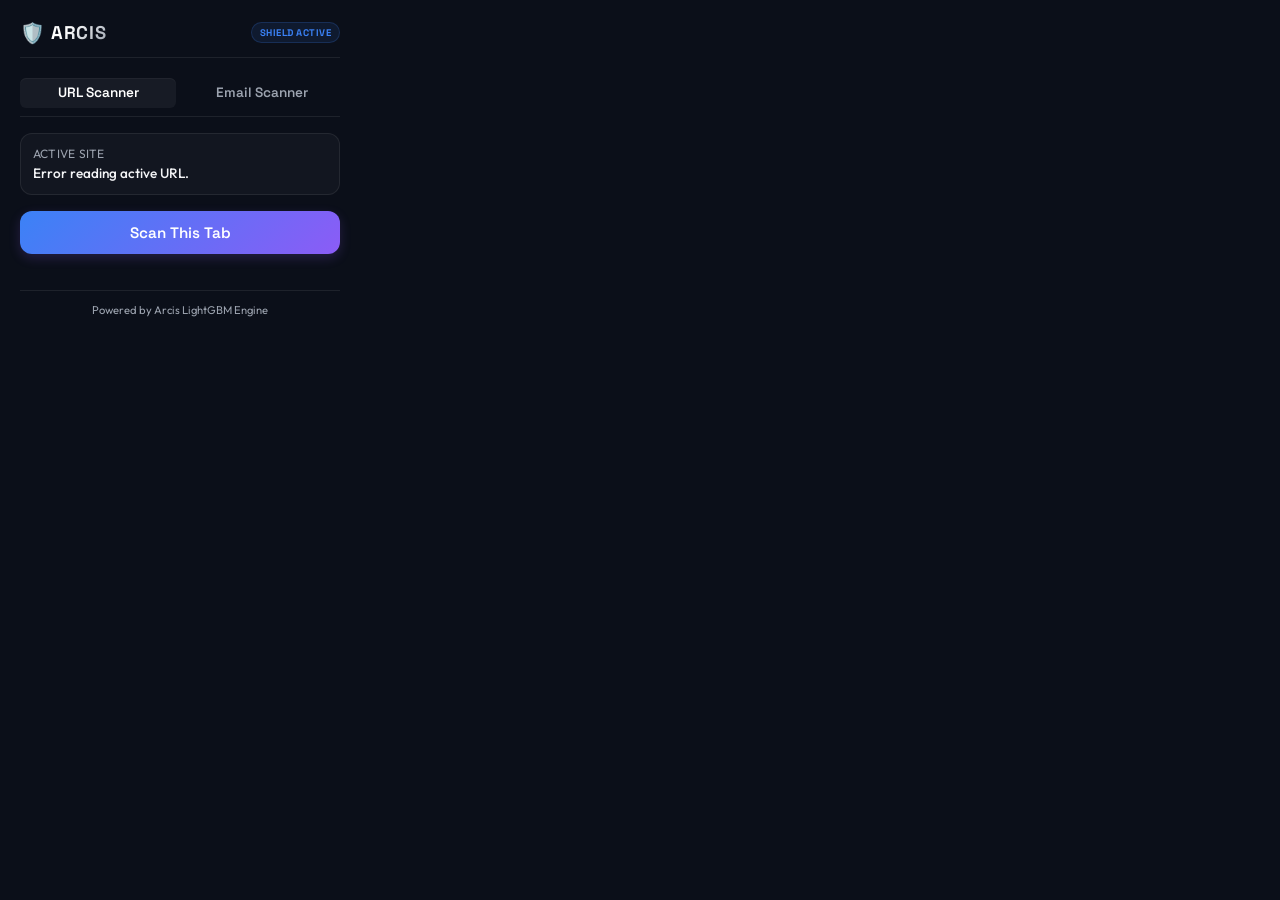
==== extension/popup.html @ 147f78bf "feat: add email scanner tab and UI components to popup extension" ====
<!DOCTYPE html>
<html lang="en">
<head>
    <meta charset="UTF-8">
    <meta name="viewport" content="width=device-width, initial-scale=1.0">
    <title>Arcis Phishing Shield</title>
    <link href="https://fonts.googleapis.com/css2?family=Outfit:wght@400;500;600;700&family=Space+Grotesk:wght@500;700&display=swap" rel="stylesheet">
    <link rel="stylesheet" href="popup.css">
</head>
<body>
    <div class="popup-container">
        <header>
            <div class="logo-container">
                <span class="logo-icon">🛡️</span>
                <span class="logo-text">ARCIS</span>
            </div>
            <span class="shield-badge">SHIELD ACTIVE</span>
        </header>

        <div class="tabs-nav">
            <button class="tab-btn active" data-tab="url-tab">URL Scanner</button>
            <button class="tab-btn" data-tab="email-tab">Email Scanner</button>
        </div>

        <main>
            <!-- URL Scanner Panel -->
            <div id="url-tab" class="tab-pane">
                <div class="current-site-box">
                    <div class="site-label">Active Site</div>
                    <div id="active-url" class="site-url">Detecting URL...</div>
                </div>

                <button id="scan-btn" class="scan-button">Scan This Tab</button>

                <!-- Loading State -->
                <div id="loading-state" class="state-container hidden">
                    <div class="spinner"></div>
                    <p>Analyzing registry records & structures...</p>
                </div>

                <!-- Result State -->
                <div id="result-state" class="state-container hidden">
                    <div class="score-card">
                        <div id="risk-score" class="score-number">0%</div>
                        <div class="score-label">PHISHING RISK</div>
                    </div>
                    
                    <div id="status-alert" class="status-banner">SAFE</div>
                    
                    <div class="verdict-card">
                        <h3>Technical Findings:</h3>
                        <ul id="findings-list">
                            <!-- Key reasons populated here -->
                        </ul>
                    </div>
                </div>
            </div>

            <!-- Email Scanner Panel -->
            <div id="email-tab" class="tab-pane hidden">
                <form id="email-form" class="email-scan-form">
                    <div class="form-group">
                        <label for="email-sender">Sender Address</label>
                        <input type="email" id="email-sender" placeholder="e.g. billing@paypal-verify.com" required autocomplete="off">
                    </div>
                    <div class="form-group">
                        <label for="email-subject">Subject</label>
                        <input type="text" id="email-subject" placeholder="e.g. Action Required: Verification" autocomplete="off">
                    </div>
                    <div class="form-group">
                        <label for="email-body">Body Preview</label>
                        <textarea id="email-body" rows="2" placeholder="e.g. Please click the link to verify your account..."></textarea>
                    </div>
                    <div class="auth-grid">
                        <div class="form-group">
                            <label for="email-spf">SPF</label>
                            <select id="email-spf">
                                <option value="none">None</option>
                                <option value="pass">Pass</option>
                                <option value="fail">Fail</option>
                            </select>
                        </div>
                        <div class="form-group">
                            <label for="email-dkim">DKIM</label>
                            <select id="email-dkim">
                                <option value="none">None</option>
                                <option value="pass">Pass</option>
                                <option value="fail">Fail</option>
                            </select>
                        </div>
                        <div class="form-group">
                            <label for="email-dmarc">DMARC</label>
                            <select id="email-dmarc">
                                <option value="none">None</option>
                                <option value="pass">Pass</option>
                                <option value="fail">Fail</option>
                            </select>
                        </div>
                    </div>
                    <button type="submit" id="email-scan-btn" class="scan-button">Scan Sender Email</button>
                </form>

                <!-- Loading State for Email -->
                <div id="email-loading-state" class="state-container hidden">
                    <div class="spinner"></div>
                    <p>Verifying headers & DNS metrics...</p>
                </div>

                <!-- Result State for Email -->
                <div id="email-result-state" class="state-container hidden">
                    <div class="score-card">
                        <div id="email-risk-score" class="score-number">0%</div>
                        <div class="score-label">SENDER RISK</div>
                    </div>
                    
                    <div id="email-status-alert" class="status-banner">SAFE</div>
                    
                    <div class="verdict-card">
                        <h3>Verdict Details:</h3>
                        <ul id="email-findings-list">
                            <!-- Key findings populated here -->
                        </ul>
                    </div>
                </div>
            </div>
        </main>
        
        <footer>
            <span>Powered by Arcis LightGBM Engine</span>
        </footer>
    </div>

    <script src="popup.js"></script>
</body>
</html>
---- extension/popup.css ----
:root {
    --bg-color: #0b0f19;
    --card-bg: rgba(255, 255, 255, 0.03);
    --border-color: rgba(255, 255, 255, 0.08);
    --text-primary: #f3f4f6;
    --text-secondary: #9ca3af;
    --accent-blue: #3b82f6;
    --accent-purple: #8b5cf6;
    
    --color-safe: #10b981;
    --color-warn: #f59e0b;
    --color-danger: #ef4444;
}

* {
    box-sizing: border-box;
    margin: 0;
    padding: 0;
}

body {
    width: 360px;
    background-color: var(--bg-color);
    color: var(--text-primary);
    font-family: 'Outfit', sans-serif;
    padding: 1.25rem;
    overflow-x: hidden;
}

/* Header */
header {
    display: flex;
    justify-content: space-between;
    align-items: center;
    margin-bottom: 1.25rem;
    padding-bottom: 0.75rem;
    border-bottom: 1px solid var(--border-color);
}

.logo-container {
    display: flex;
    align-items: center;
    gap: 0.35rem;
}

.logo-icon {
    font-size: 1.25rem;
}

.logo-text {
    font-family: 'Space Grotesk', sans-serif;
    font-weight: 700;
    font-size: 1.15rem;
    letter-spacing: 0.05em;
    background: linear-gradient(135deg, #fff 30%, var(--text-secondary) 100%);
    -webkit-background-clip: text;
    -webkit-text-fill-color: transparent;
}

.shield-badge {
    font-family: 'Space Grotesk', sans-serif;
    font-size: 0.6rem;
    font-weight: 700;
    color: var(--accent-blue);
    background: rgba(59, 130, 246, 0.1);
    padding: 0.2rem 0.5rem;
    border-radius: 50px;
    border: 1px solid rgba(59, 130, 246, 0.2);
    letter-spacing: 0.05em;
}

/* Current Site */
.current-site-box {
    background: var(--card-bg);
    border: 1px solid var(--border-color);
    border-radius: 12px;
    padding: 0.75rem;
    margin-bottom: 1rem;
}

.site-label {
    font-size: 0.75rem;
    color: var(--text-secondary);
    text-transform: uppercase;
    margin-bottom: 0.2rem;
    letter-spacing: 0.02em;
}

.site-url {
    font-size: 0.85rem;
    font-weight: 500;
    word-break: break-all;
    max-height: 40px;
    overflow: hidden;
    text-overflow: ellipsis;
    display: -webkit-box;
    -webkit-line-clamp: 2;
    -webkit-box-orient: vertical;
}

/* Button */
.scan-button {
    width: 100%;
    background: linear-gradient(135deg, var(--accent-blue) 0%, var(--accent-purple) 100%);
    border: none;
    outline: none;
    color: white;
    font-family: 'Space Grotesk', sans-serif;
    font-weight: 600;
    font-size: 0.95rem;
    padding: 0.75rem;
    border-radius: 12px;
    cursor: pointer;
    transition: transform 0.2s, opacity 0.2s;
    box-shadow: 0 4px 12px rgba(139, 92, 246, 0.2);
    margin-bottom: 1rem;
}

.scan-button:hover {
    opacity: 0.95;
}

.scan-button:active {
    transform: scale(0.98);
}

/* States */
.state-container {
    display: flex;
    flex-direction: column;
    align-items: center;
    gap: 0.75rem;
    padding: 0.5rem 0;
    animation: fadeIn 0.3s ease-out;
}

.hidden {
    display: none !important;
}

/* Loading Spinner */
.spinner {
    width: 24px;
    height: 24px;
    border: 3px solid rgba(255,255,255,0.1);
    border-radius: 50%;
    border-top-color: var(--accent-blue);
    animation: spin 1s linear infinite;
}

#loading-state p {
    font-size: 0.8rem;
    color: var(--text-secondary);
}

/* Score Card */
.score-card {
    text-align: center;
}

.score-number {
    font-family: 'Space Grotesk', sans-serif;
    font-size: 2.25rem;
    font-weight: 700;
    line-height: 1;
}

.score-label {
    font-size: 0.65rem;
    color: var(--text-secondary);
    letter-spacing: 0.1em;
    margin-top: 0.2rem;
}

/* Status Alert Banner */
.status-banner {
    width: 100%;
    text-align: center;
    font-weight: 700;
    font-size: 0.85rem;
    padding: 0.4rem;
    border-radius: 8px;
    letter-spacing: 0.05em;
}

/* Findings Card */
.verdict-card {
    background: rgba(255, 255, 255, 0.02);
    border: 1px solid var(--border-color);
    border-radius: 12px;
    padding: 0.75rem;
    width: 100%;
    text-align: left;
}

.verdict-card h3 {
    font-size: 0.8rem;
    color: var(--text-secondary);
    margin-bottom: 0.5rem;
    text-transform: uppercase;
}

#findings-list {
    list-style: none;
    display: flex;
    flex-direction: column;
    gap: 0.5rem;
}

#findings-list li {
    font-size: 0.8rem;
    line-height: 1.35;
    position: relative;
    padding-left: 0.85rem;
}

#findings-list li::before {
    content: "•";
    position: absolute;
    left: 0;
    color: var(--accent-purple);
}

/* Footer */
footer {
    text-align: center;
    font-size: 0.7rem;
    color: var(--text-secondary);
    margin-top: 1.25rem;
    padding-top: 0.75rem;
    border-top: 1px solid var(--border-color);
}

@keyframes spin {
    to { transform: rotate(360deg); }
}

@keyframes fadeIn {
    from { opacity: 0; transform: translateY(5px); }
    to { opacity: 1; transform: translateY(0); }
}

/* Tabs Navigation */
.tabs-nav {
    display: flex;
    gap: 0.5rem;
    margin-bottom: 1rem;
    border-bottom: 1px solid var(--border-color);
    padding-bottom: 0.5rem;
}

.tab-btn {
    flex: 1;
    background: transparent;
    border: none;
    outline: none;
    color: var(--text-secondary);
    font-family: 'Space Grotesk', sans-serif;
    font-size: 0.85rem;
    font-weight: 600;
    padding: 0.4rem;
    cursor: pointer;
    border-radius: 6px;
    transition: all 0.2s;
}

.tab-btn.active {
    color: white;
    background: rgba(255, 255, 255, 0.05);
    box-shadow: inset 0 1px 1px rgba(255, 255, 255, 0.05);
}

.tab-pane {
    animation: fadeIn 0.3s ease-out;
}

/* Email Scanner Form */
.email-scan-form {
    display: flex;
    flex-direction: column;
    gap: 0.75rem;
    margin-bottom: 1rem;
}

.form-group {
    display: flex;
    flex-direction: column;
    gap: 0.25rem;
    text-align: left;
}

.form-group label {
    font-size: 0.75rem;
    color: var(--text-secondary);
    font-weight: 500;
}

.form-group input, .form-group textarea, .form-group select {
    background: rgba(255, 255, 255, 0.02);
    border: 1px solid var(--border-color);
    border-radius: 8px;
    color: white;
    font-family: inherit;
    font-size: 0.8rem;
    padding: 0.45rem 0.6rem;
    outline: none;
    transition: border-color 0.2s;
}

.form-group input:focus, .form-group textarea:focus, .form-group select:focus {
    border-color: var(--accent-purple);
}

.form-group textarea {
    resize: none;
}

.auth-grid {
    display: grid;
    grid-template-columns: repeat(3, 1fr);
    gap: 0.5rem;
}

#email-findings-list {
    list-style: none;
    display: flex;
    flex-direction: column;
    gap: 0.5rem;
}

#email-findings-list li {
    font-size: 0.8rem;
    line-height: 1.35;
    position: relative;
    padding-left: 0.85rem;
}

#email-findings-list li::before {
    content: "•";
    position: absolute;
    left: 0;
    color: var(--accent-purple);
}
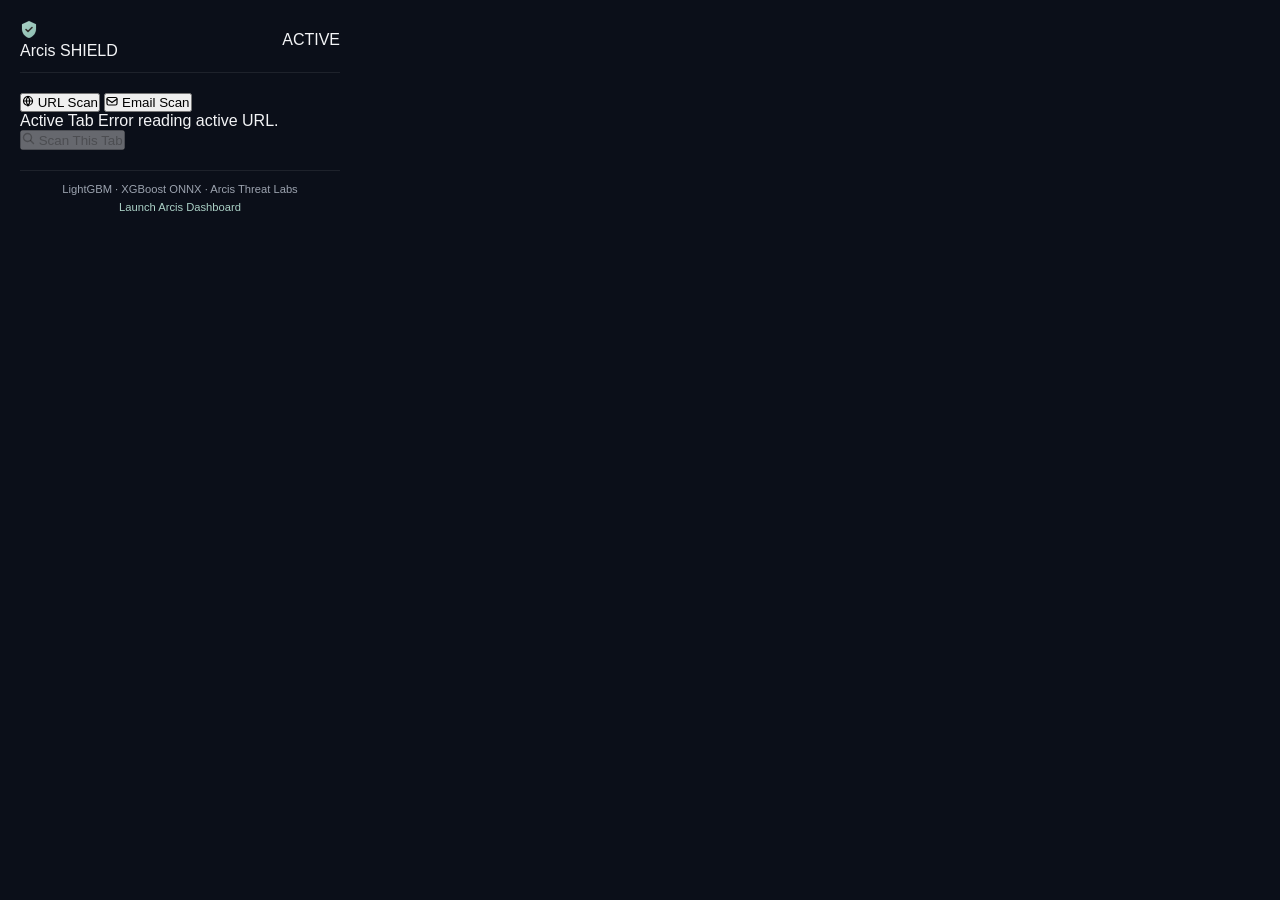
==== commit 9f77c9ee: "feat: migrate email analysis to background script for CSP bypass and serve frontend via backend stat" ====
--- a/extension/popup.html
+++ b/extension/popup.html
@@ -3,133 +3,189 @@
 <head>
     <meta charset="UTF-8">
     <meta name="viewport" content="width=device-width, initial-scale=1.0">
-    <title>Arcis Phishing Shield</title>
-    <link href="https://fonts.googleapis.com/css2?family=Outfit:wght@400;500;600;700&family=Space+Grotesk:wght@500;700&display=swap" rel="stylesheet">
+    <title>Arcis Shield</title>
+    <link rel="preconnect" href="https://fonts.googleapis.com">
+    <link rel="preconnect" href="https://fonts.gstatic.com" crossorigin>
+    <link href="https://fonts.googleapis.com/css2?family=Inter:wght@400;500;600;700&family=JetBrains+Mono:wght@500;600&display=swap" rel="stylesheet">
     <link rel="stylesheet" href="popup.css">
 </head>
 <body>
-    <div class="popup-container">
-        <header>
-            <div class="logo-container">
-                <span class="logo-icon">🛡️</span>
-                <span class="logo-text">ARCIS</span>
+<div class="popup">
+
+    <!-- Header -->
+    <header class="p-header">
+        <div class="p-brand">
+            <div class="p-logo" aria-hidden="true">
+                <svg width="18" height="18" viewBox="0 0 18 18" fill="none">
+                    <path d="M9 1L2 4.25V9C2 13.15 5.1 17.05 9 18C12.9 17.05 16 13.15 16 9V4.25L9 1Z"
+                          fill="url(#ps-g)" stroke="rgba(171,209,198,0.25)" stroke-width="0.5"/>
+                    <path d="M6 9.5L8 11.5L12 7.5" stroke="#312F2C" stroke-width="1.6"
+                          stroke-linecap="round" stroke-linejoin="round"/>
+                    <defs>
+                        <linearGradient id="ps-g" x1="2" y1="1" x2="16" y2="18" gradientUnits="userSpaceOnUse">
+                            <stop offset="0%" stop-color="#ABD1C6"/>
+                            <stop offset="100%" stop-color="#8bbcb0"/>
+                        </linearGradient>
+                    </defs>
+                </svg>
             </div>
-            <span class="shield-badge">SHIELD ACTIVE</span>
-        </header>
+            <span class="p-brand__name">Arcis</span>
+            <span class="p-brand__badge">SHIELD</span>
+        </div>
+        <div class="p-node" role="status">
+            <span class="p-node__dot" aria-hidden="true"></span>
+            <span class="p-node__label">ACTIVE</span>
+        </div>
+    </header>
 
-        <div class="tabs-nav">
-            <button class="tab-btn active" data-tab="url-tab">URL Scanner</button>
-            <button class="tab-btn" data-tab="email-tab">Email Scanner</button>
-        </div>
+    <!-- Tabs -->
+    <div class="p-tabs" role="tablist">
+        <button class="p-tab p-tab--active" data-tab="url-tab" role="tab" aria-selected="true" type="button">
+            <svg width="12" height="12" viewBox="0 0 12 12" fill="none" aria-hidden="true">
+                <circle cx="6" cy="6" r="4.5" stroke="currentColor" stroke-width="1.2"/>
+                <path d="M1.5 6h9M6 1.5c-1 1.4-1.7 2.9-1.7 4.5s.7 3.1 1.7 4.5M6 1.5c1 1.4 1.7 2.9 1.7 4.5S7 9.6 6 11" stroke="currentColor" stroke-width="1.2" stroke-linecap="round"/>
+            </svg>
+            URL Scan
+        </button>
+        <button class="p-tab" data-tab="email-tab" role="tab" aria-selected="false" type="button">
+            <svg width="12" height="12" viewBox="0 0 12 12" fill="none" aria-hidden="true">
+                <rect x="1" y="2.5" width="10" height="7.5" rx="1.5" stroke="currentColor" stroke-width="1.2"/>
+                <path d="M1 4l5 3.5L11 4" stroke="currentColor" stroke-width="1.2" stroke-linecap="round"/>
+            </svg>
+            Email Scan
+        </button>
+    </div>
 
-        <main>
-            <!-- URL Scanner Panel -->
-            <div id="url-tab" class="tab-pane">
-                <div class="current-site-box">
-                    <div class="site-label">Active Site</div>
-                    <div id="active-url" class="site-url">Detecting URL...</div>
+    <main class="p-main">
+
+        <!-- URL TAB -->
+        <div id="url-tab" class="p-pane" role="tabpanel">
+
+            <div class="site-row">
+                <span class="site-row__label">Active Tab</span>
+                <span id="active-url" class="site-row__url">Detecting…</span>
+            </div>
+
+            <button id="scan-btn" class="p-btn" type="button">
+                <svg width="13" height="13" viewBox="0 0 13 13" fill="none" aria-hidden="true">
+                    <circle cx="5.5" cy="5.5" r="4" stroke="currentColor" stroke-width="1.4"/>
+                    <path d="M8.5 8.5L11.5 11.5" stroke="currentColor" stroke-width="1.4" stroke-linecap="round"/>
+                </svg>
+                Scan This Tab
+            </button>
+
+            <div id="loading-state" class="p-loading hidden" aria-live="polite">
+                <div class="p-spinner" aria-hidden="true"></div>
+                <span>Analyzing URL…</span>
+            </div>
+
+            <div id="result-state" class="p-result hidden" aria-live="polite">
+                <div class="p-score">
+                    <span id="risk-score" class="p-score__pct">0%</span>
+                    <span class="p-score__label">Phishing Risk</span>
                 </div>
-
-                <button id="scan-btn" class="scan-button">Scan This Tab</button>
-
-                <!-- Loading State -->
-                <div id="loading-state" class="state-container hidden">
-                    <div class="spinner"></div>
-                    <p>Analyzing registry records & structures...</p>
+                <div id="status-alert" class="p-verdict-pill">
+                    <svg width="10" height="10" viewBox="0 0 10 10" fill="none" aria-hidden="true">
+                        <path d="M2 5.5L4 7.5L8 3.5" stroke="currentColor" stroke-width="1.5" stroke-linecap="round" stroke-linejoin="round"/>
+                    </svg>
+                    SAFE
                 </div>
-
-                <!-- Result State -->
-                <div id="result-state" class="state-container hidden">
-                    <div class="score-card">
-                        <div id="risk-score" class="score-number">0%</div>
-                        <div class="score-label">PHISHING RISK</div>
-                    </div>
-                    
-                    <div id="status-alert" class="status-banner">SAFE</div>
-                    
-                    <div class="verdict-card">
-                        <h3>Technical Findings:</h3>
-                        <ul id="findings-list">
-                            <!-- Key reasons populated here -->
-                        </ul>
-                    </div>
+                <div class="p-findings">
+                    <span class="p-findings__title">Findings</span>
+                    <ul id="findings-list" class="p-findings__list"></ul>
                 </div>
             </div>
 
-            <!-- Email Scanner Panel -->
-            <div id="email-tab" class="tab-pane hidden">
-                <form id="email-form" class="email-scan-form">
-                    <div class="form-group">
-                        <label for="email-sender">Sender Address</label>
-                        <input type="email" id="email-sender" placeholder="e.g. billing@paypal-verify.com" required autocomplete="off">
+        </div>
+
+        <!-- EMAIL TAB -->
+        <div id="email-tab" class="p-pane hidden" role="tabpanel">
+
+            <form id="email-form" class="p-form" novalidate>
+                <div class="p-field">
+                    <label class="p-field__label" for="email-sender">Sender</label>
+                    <input type="email" id="email-sender" class="p-field__input"
+                           placeholder="billing@paypal-verify.com" autocomplete="off" required>
+                </div>
+                <div class="p-field">
+                    <label class="p-field__label" for="email-subject">Subject</label>
+                    <input type="text" id="email-subject" class="p-field__input"
+                           placeholder="Action Required: Verification" autocomplete="off">
+                </div>
+                <div class="p-field">
+                    <label class="p-field__label" for="email-body">Body Preview</label>
+                    <textarea id="email-body" class="p-field__textarea" rows="2"
+                              placeholder="Please click the link to verify your account…"></textarea>
+                </div>
+                <div class="p-auth-grid">
+                    <div class="p-field">
+                        <label class="p-field__label" for="email-spf">SPF</label>
+                        <select id="email-spf" class="p-field__select">
+                            <option value="none">None</option>
+                            <option value="pass">Pass</option>
+                            <option value="fail">Fail</option>
+                        </select>
                     </div>
-                    <div class="form-group">
-                        <label for="email-subject">Subject</label>
-                        <input type="text" id="email-subject" placeholder="e.g. Action Required: Verification" autocomplete="off">
+                    <div class="p-field">
+                        <label class="p-field__label" for="email-dkim">DKIM</label>
+                        <select id="email-dkim" class="p-field__select">
+                            <option value="none">None</option>
+                            <option value="pass">Pass</option>
+                            <option value="fail">Fail</option>
+                        </select>
                     </div>
-                    <div class="form-group">
-                        <label for="email-body">Body Preview</label>
-                        <textarea id="email-body" rows="2" placeholder="e.g. Please click the link to verify your account..."></textarea>
-                    </div>
-                    <div class="auth-grid">
-                        <div class="form-group">
-                            <label for="email-spf">SPF</label>
-                            <select id="email-spf">
-                                <option value="none">None</option>
-                                <option value="pass">Pass</option>
-                                <option value="fail">Fail</option>
-                            </select>
-                        </div>
-                        <div class="form-group">
-                            <label for="email-dkim">DKIM</label>
-                            <select id="email-dkim">
-                                <option value="none">None</option>
-                                <option value="pass">Pass</option>
-                                <option value="fail">Fail</option>
-                            </select>
-                        </div>
-                        <div class="form-group">
-                            <label for="email-dmarc">DMARC</label>
-                            <select id="email-dmarc">
-                                <option value="none">None</option>
-                                <option value="pass">Pass</option>
-                                <option value="fail">Fail</option>
-                            </select>
-                        </div>
-                    </div>
-                    <button type="submit" id="email-scan-btn" class="scan-button">Scan Sender Email</button>
-                </form>
-
-                <!-- Loading State for Email -->
-                <div id="email-loading-state" class="state-container hidden">
-                    <div class="spinner"></div>
-                    <p>Verifying headers & DNS metrics...</p>
-                </div>
-
-                <!-- Result State for Email -->
-                <div id="email-result-state" class="state-container hidden">
-                    <div class="score-card">
-                        <div id="email-risk-score" class="score-number">0%</div>
-                        <div class="score-label">SENDER RISK</div>
-                    </div>
-                    
-                    <div id="email-status-alert" class="status-banner">SAFE</div>
-                    
-                    <div class="verdict-card">
-                        <h3>Verdict Details:</h3>
-                        <ul id="email-findings-list">
-                            <!-- Key findings populated here -->
-                        </ul>
+                    <div class="p-field">
+                        <label class="p-field__label" for="email-dmarc">DMARC</label>
+                        <select id="email-dmarc" class="p-field__select">
+                            <option value="none">None</option>
+                            <option value="pass">Pass</option>
+                            <option value="fail">Fail</option>
+                        </select>
                     </div>
                 </div>
+                <button type="submit" id="email-scan-btn" class="p-btn">
+                    <svg width="13" height="13" viewBox="0 0 13 13" fill="none" aria-hidden="true">
+                        <rect x="1" y="2.5" width="11" height="8.5" rx="1.5" stroke="currentColor" stroke-width="1.4"/>
+                        <path d="M1 5l5.5 3.5L12 5" stroke="currentColor" stroke-width="1.4" stroke-linecap="round"/>
+                    </svg>
+                    Verify Sender
+                </button>
+            </form>
+
+            <div id="email-loading-state" class="p-loading hidden" aria-live="polite">
+                <div class="p-spinner" aria-hidden="true"></div>
+                <span>Verifying sender…</span>
             </div>
-        </main>
-        
-        <footer>
-            <span>Powered by Arcis LightGBM Engine</span>
-        </footer>
-    </div>
 
-    <script src="popup.js"></script>
+            <div id="email-result-state" class="p-result hidden" aria-live="polite">
+                <div class="p-score">
+                    <span id="email-risk-score" class="p-score__pct">0%</span>
+                    <span class="p-score__label">Sender Risk</span>
+                </div>
+                <div id="email-status-alert" class="p-verdict-pill">
+                    <svg width="10" height="10" viewBox="0 0 10 10" fill="none" aria-hidden="true">
+                        <path d="M2 5.5L4 7.5L8 3.5" stroke="currentColor" stroke-width="1.5" stroke-linecap="round" stroke-linejoin="round"/>
+                    </svg>
+                    SAFE SENDER
+                </div>
+                <div class="p-findings">
+                    <span class="p-findings__title">Risk Signals</span>
+                    <ul id="email-findings-list" class="p-findings__list"></ul>
+                </div>
+            </div>
+
+        </div>
+
+    </main>
+
+    <footer class="p-footer">
+        LightGBM · XGBoost ONNX · Arcis Threat Labs
+        <div style="margin-top: 6px;">
+            <a href="http://localhost:5001" target="_blank" style="color: #ABD1C6; text-decoration: none; font-weight: 500;">Launch Arcis Dashboard</a>
+        </div>
+    </footer>
+
+</div>
+<script src="popup.js"></script>
 </body>
 </html>
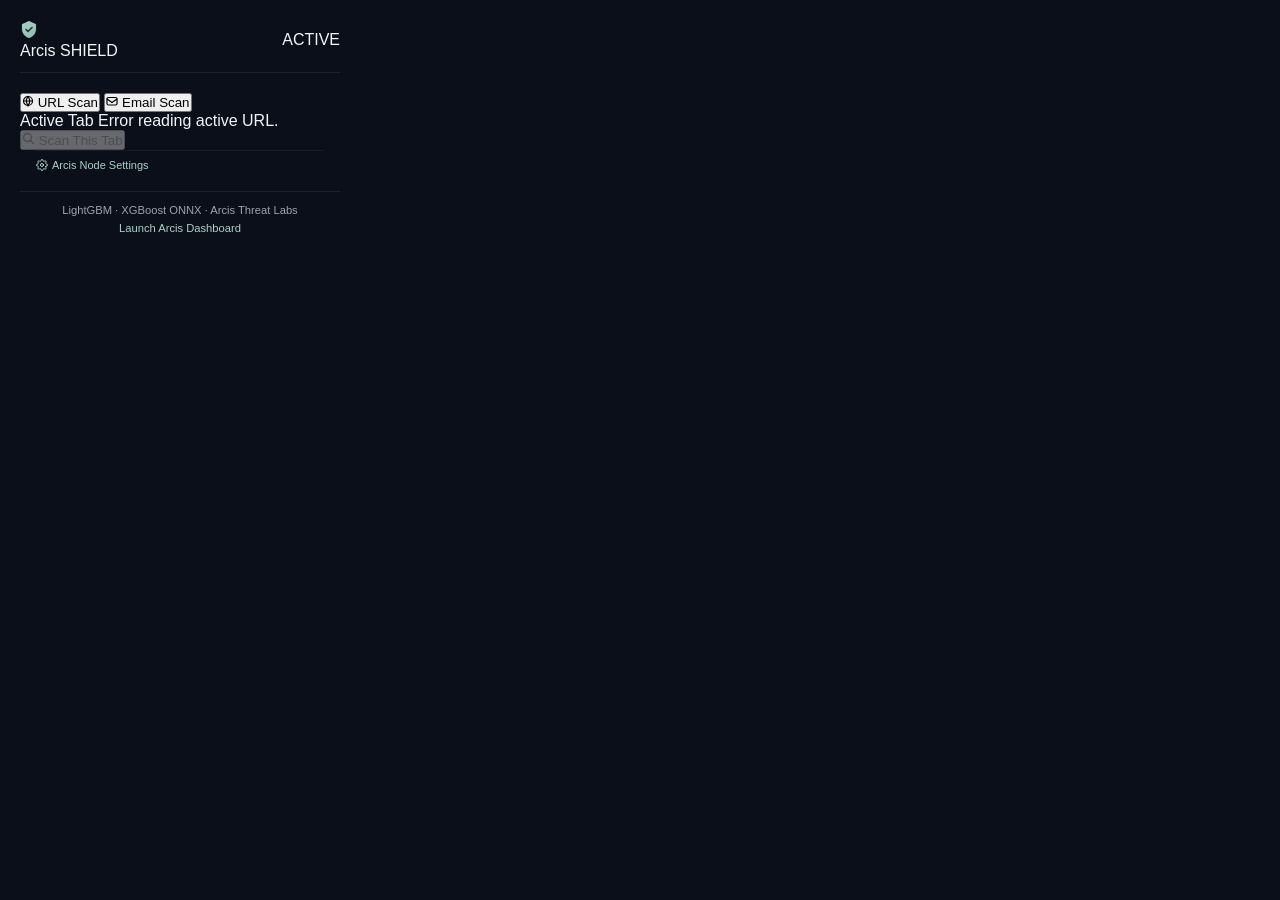
==== commit 23548e85: "feat: enable dynamic backend API configuration via storage with UI-based settings in popup" ====
--- a/extension/popup.html
+++ b/extension/popup.html
@@ -178,10 +178,26 @@
 
     </main>
 
+    <!-- Collapsible Settings -->
+    <details class="p-settings" style="margin: 0 16px 8px; font-size: 11px; color: #a0a09e; border-top: 1px solid rgba(255,255,255,0.05); padding-top: 8px;">
+        <summary style="cursor: pointer; user-select: none; font-weight: 500; display: flex; align-items: center; gap: 4px; color: #ABD1C6;">
+            <svg width="12" height="12" viewBox="0 0 24 24" fill="none" stroke="currentColor" stroke-width="2" stroke-linecap="round" stroke-linejoin="round"><circle cx="12" cy="12" r="3"></circle><path d="M19.4 15a1.65 1.65 0 0 0 .33 1.82l.06.06a2 2 0 1 1-2.83 2.83l-.06-.06a1.65 1.65 0 0 0-1.82-.33 1.65 1.65 0 0 0-1 1.51V21a2 2 0 0 1-4 0v-.09A1.65 1.65 0 0 0 9 19.4a1.65 1.65 0 0 0-1.82.33l-.06.06a2 2 0 1 1-2.83-2.83l.06-.06a1.65 1.65 0 0 0 .33-1.82 1.65 1.65 0 0 0-1.51-1H3a2 2 0 0 1 0-4h.09A1.65 1.65 0 0 0 4.6 9a1.65 1.65 0 0 0-.33-1.82l-.06-.06a2 2 0 1 1 2.83-2.83l.06.06a1.65 1.65 0 0 0 1.82.33H9a1.65 1.65 0 0 0 1-1.51V3a2 2 0 0 1 4 0v.09a1.65 1.65 0 0 0 1 1.51 1.65 1.65 0 0 0 1.82-.33l.06-.06a2 2 0 1 1 2.83 2.83l-.06.06a1.65 1.65 0 0 0-.33 1.82V9a1.65 1.65 0 0 0 1.51 1H21a2 2 0 0 1 0 4h-.09a1.65 1.65 0 0 0-1.51 1z"></path></svg>
+            Arcis Node Settings
+        </summary>
+        <div style="margin-top: 8px; display: flex; flex-direction: column; gap: 6px;">
+            <label for="settings-backend-url" style="color: #7b7b79;">Scan Engine API Endpoint:</label>
+            <div style="display: flex; gap: 6px;">
+                <input type="text" id="settings-backend-url" style="flex: 1; background: rgba(0,0,0,0.2); border: 1px solid rgba(255,255,255,0.1); border-radius: 4px; padding: 4px 8px; color: #fff; font-family: monospace; font-size: 11px;" value="http://localhost:5001" placeholder="https://your-node.onrender.com">
+                <button type="button" id="settings-save-btn" style="background: #ABD1C6; color: #1c1c1a; border: none; border-radius: 4px; padding: 4px 10px; font-weight: 600; cursor: pointer; transition: all 0.2s;">Save</button>
+            </div>
+            <span style="color: #7b7b79; font-size: 9px; line-height: 1.2;">Note: Modify host permissions in manifest.json if deploying to custom domains.</span>
+        </div>
+    </details>
+
     <footer class="p-footer">
         LightGBM · XGBoost ONNX · Arcis Threat Labs
         <div style="margin-top: 6px;">
-            <a href="http://localhost:5001" target="_blank" style="color: #ABD1C6; text-decoration: none; font-weight: 500;">Launch Arcis Dashboard</a>
+            <a id="launch-dashboard-link" href="http://localhost:5001" target="_blank" style="color: #ABD1C6; text-decoration: none; font-weight: 500;">Launch Arcis Dashboard</a>
         </div>
     </footer>
 
